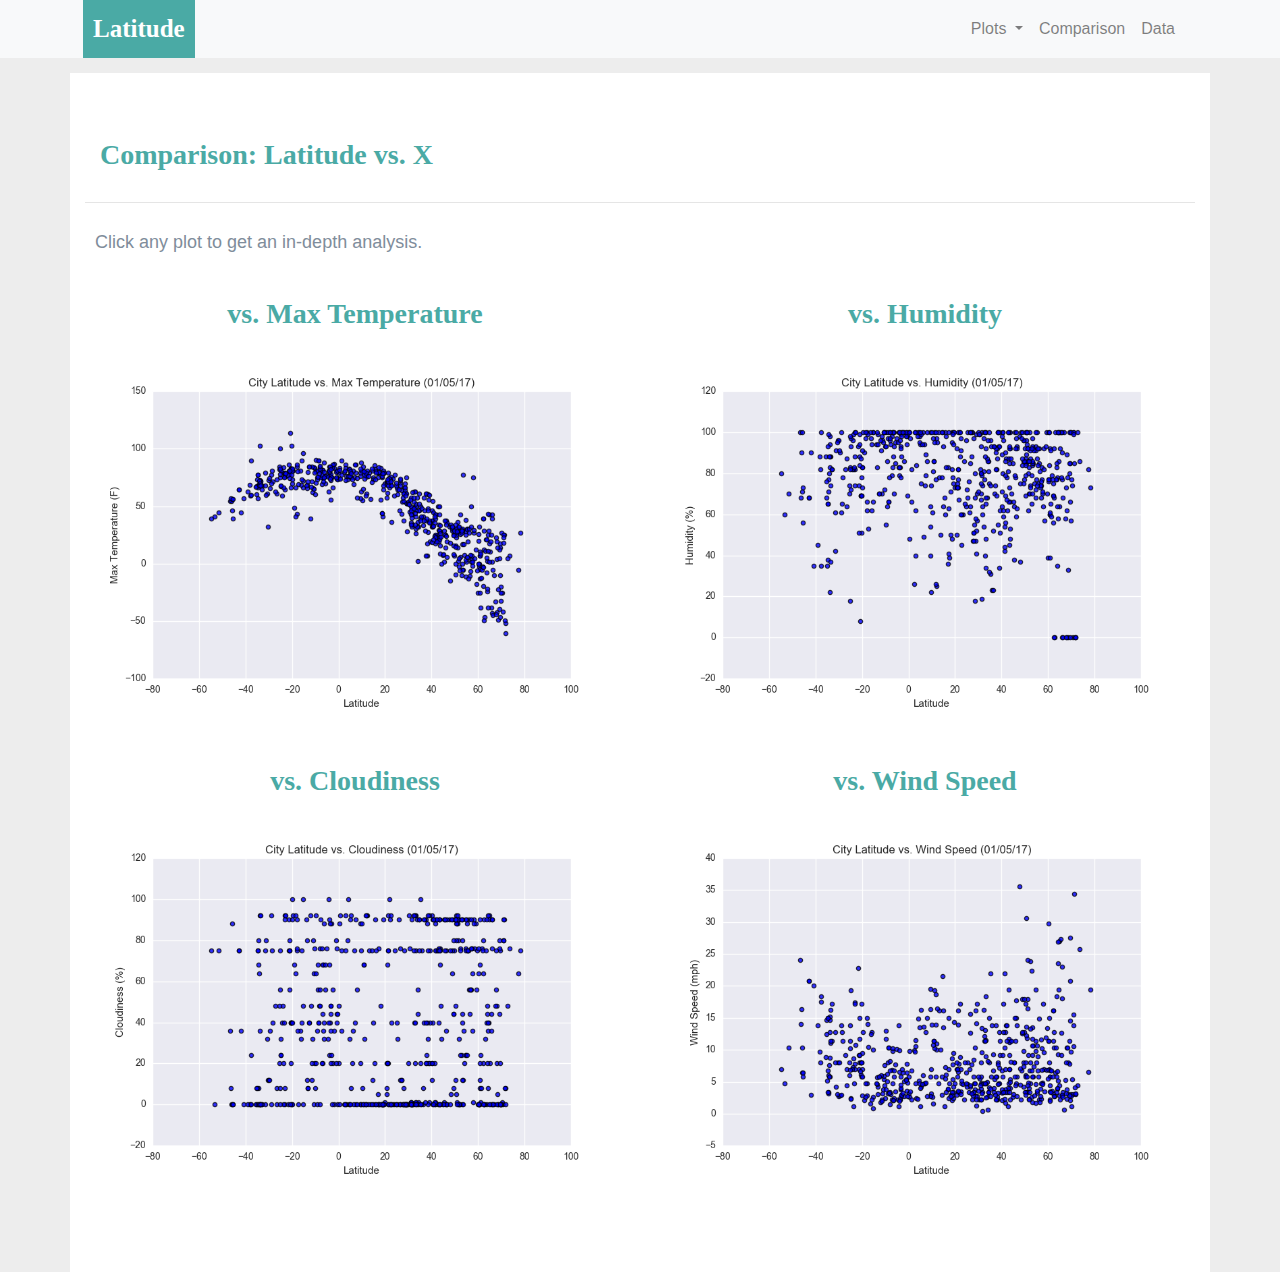
==== comparisons-page.html @ 460a1d6a "pushing the project" ====
<!DOCTYPE html>
<html lang="en">

<head>
  <meta charset="UTF-8">
  <title>Comparison</title>
  <link rel="stylesheet" href="https://stackpath.bootstrapcdn.com/bootstrap/4.3.1/css/bootstrap.min.css" integrity="sha384-ggOyR0iXCbMQv3Xipma34MD+dH/1fQ784/j6cY/iJTQUOhcWr7x9JvoRxT2MZw1T" crossorigin="anonymous">

  <script src="https://code.jquery.com/jquery-3.3.1.slim.min.js" integrity="sha384-q8i/X+965DzO0rT7abK41JStQIAqVgRVzpbzo5smXKp4YfRvH+8abtTE1Pi6jizo" crossorigin="anonymous"></script>
  <script src="https://cdnjs.cloudflare.com/ajax/libs/popper.js/1.14.7/umd/popper.min.js" integrity="sha384-UO2eT0CpHqdSJQ6hJty5KVphtPhzWj9WO1clHTMGa3JDZwrnQq4sF86dIHNDz0W1" crossorigin="anonymous"></script>
  <script src="https://stackpath.bootstrapcdn.com/bootstrap/4.3.1/js/bootstrap.min.js" integrity="sha384-JjSmVgyd0p3pXB1rRibZUAYoIIy6OrQ6VrjIEaFf/nJGzIxFDsf4x0xIM+B07jRM" crossorigin="anonymous"></script>

  <link rel="stylesheet" href="style.css">
</head>
<body>
    
    <!--Navbar adjustments-->
    <nav class="navbar navbar-expand-lg navbar-light bg-light">
        <div class="container">
            <a class="navbar-brand text-white" href="landing-page.html" >Latitude</a>
            <button class="navbar-toggler" type="button" data-toggle="collapse" data-target="#navbarSupportedContent" aria-controls="navbarSupportedContent" aria-expanded="false" aria-label="Toggle navigation">
                <span class="navbar-toggler-icon"></span>
            </button>
            
            <div class="collapse navbar-collapse" id="navbarSupportedContent">
                <ul class="navbar-nav ml-auto">    
                    <li class="nav-item dropdown">
                        <a class="nav-link dropdown-toggle" href="#" id="navbarDropdown" role="button" data-toggle="dropdown" aria-haspopup="true" aria-expanded="false">
                            Plots
                        </a>
                        <div class="dropdown-menu dropdown-menu-right" aria-labelledby="navbarDropdown">
                            <a class="dropdown-item" href="temperature.html">Max Temperature</a>
                            <a class="dropdown-item" href="humidity.html">Humidity</a>
                            <a class="dropdown-item" href="cloudiness.html">Cloudiness</a>
                            <a class="dropdown-item" href="wind-speed.html">Wind Speed</a>
                        </div>
                    </li>
                    <li class="nav-item">
                        <a class="nav-link" href="comparisons-page.html">Comparison</a>
                    </li>
                    <li class="nav-item">
                        <a class="nav-link" href="data-page.html">Data</a>
                    </li>
                </ul>
            </div>
        </div>
    </nav>
    
        <!--Add plots in a container-->
    <div class="container content bg-white">
        <h3>Comparison: Latitude vs. X</h3>
        <hr>
        <p style="color:#7F8D9B";>Click any plot to get an in-depth analysis.</p>
        <div class="row">
            <div class="col-md-6">
                <h3 class="text-center">vs. Max Temperature</h3>
                <a href="temp.html"><img width="100%" src="Resources/assets/images/Fig1.png"></a>   
            </div>
            <div class="col-md-6">
                <h3 class="text-center">vs. Humidity</h3>
                <a href="humidity.html"><img width="100%" src="Resources/assets/images/Fig2.png"></a>  
            </div>
        </div>
        <br>
        <div class="row">
            <div class="col-md-6">
                <h3 class="text-center">vs. Cloudiness </h3>
                <a href="cloudiness.html"><img width="100%" src="Resources/assets/images/Fig3.png"></a>   
            </div>
            <div class="col-md-6">
                <h3 class="text-center">vs. Wind Speed</h3>
                <a href="windspeed.html"><img width="100%" src="Resources/assets/images/Fig4.png"></a>  
            </div>
        </div>   
    </div>
    
</body>
</html>
---- style.css ----
/* navbar styling*/
a.navbar-brand{
    margin-left: 10px;
    padding: 10px;
    background-color: rgb(74, 170, 165);
    font-family: Georgia;
    font-weight: bold;
    font-size: 25px;
}

/* header styling*/
h3{
    color: rgb(74, 170, 165);
    font-family: Georgia;
    font-weight: bold;
    padding: 15px;
}

/* image styling*/
.img-thumbnail{
    padding:10px;
    border: none;
}

/* fontstyling for text*/
p{
   font-family: Arial;
   font-size: large;
   padding:10px;
}

/* body background*/
body{
    background-color: rgb(237, 237, 237);
}
.col-md-12{
    background-color: white;
    padding-top: 20px;
    padding-bottom:40px;
}

/* image border styling*/
.pic{
    border: 3px solid rgb(74, 170, 165);
}
/* navbar styling*/
.navbar{
    padding-top:0px;
    padding-bottom: 0px;
    padding-right:40px;
}

.nav-item.dropdown.show {
    background-color: rgb(231, 231, 231);
}

.dropdown-menu {
    margin: 0;
}

/* content styling*/
.content {
    padding-top: 50px;
    padding-bottom: 80px;
    overflow: hidden;
}

.content.bg-white {
    margin-top: 15px;
}


/* table text adjustments*/
tr>th:nth-child(1),
tr>th:nth-child(3),
tr>th:nth-child(6),
tr>th:nth-child(7),
tr>th:nth-child(8),
tr>th:nth-child(9),
tr>th:nth-child(10),
tr>td:nth-child(1),
tr>td:nth-child(3),
tr>td:nth-child(6),
tr>td:nth-child(7),
tr>td:nth-child(8),
tr>td:nth-child(9),
tr>td:nth-child(10) {
    text-align: right;
}


/* small screen adjustments*/
@media(max-width:767px){
    .navbar.bg-light{
        background-color: rgb(74, 170, 165)!important;    
    }

    .navbar-collapse{
        background-color: rgb(255, 255, 255);
    }
    .navbar{
        padding:inherit;
    }
}
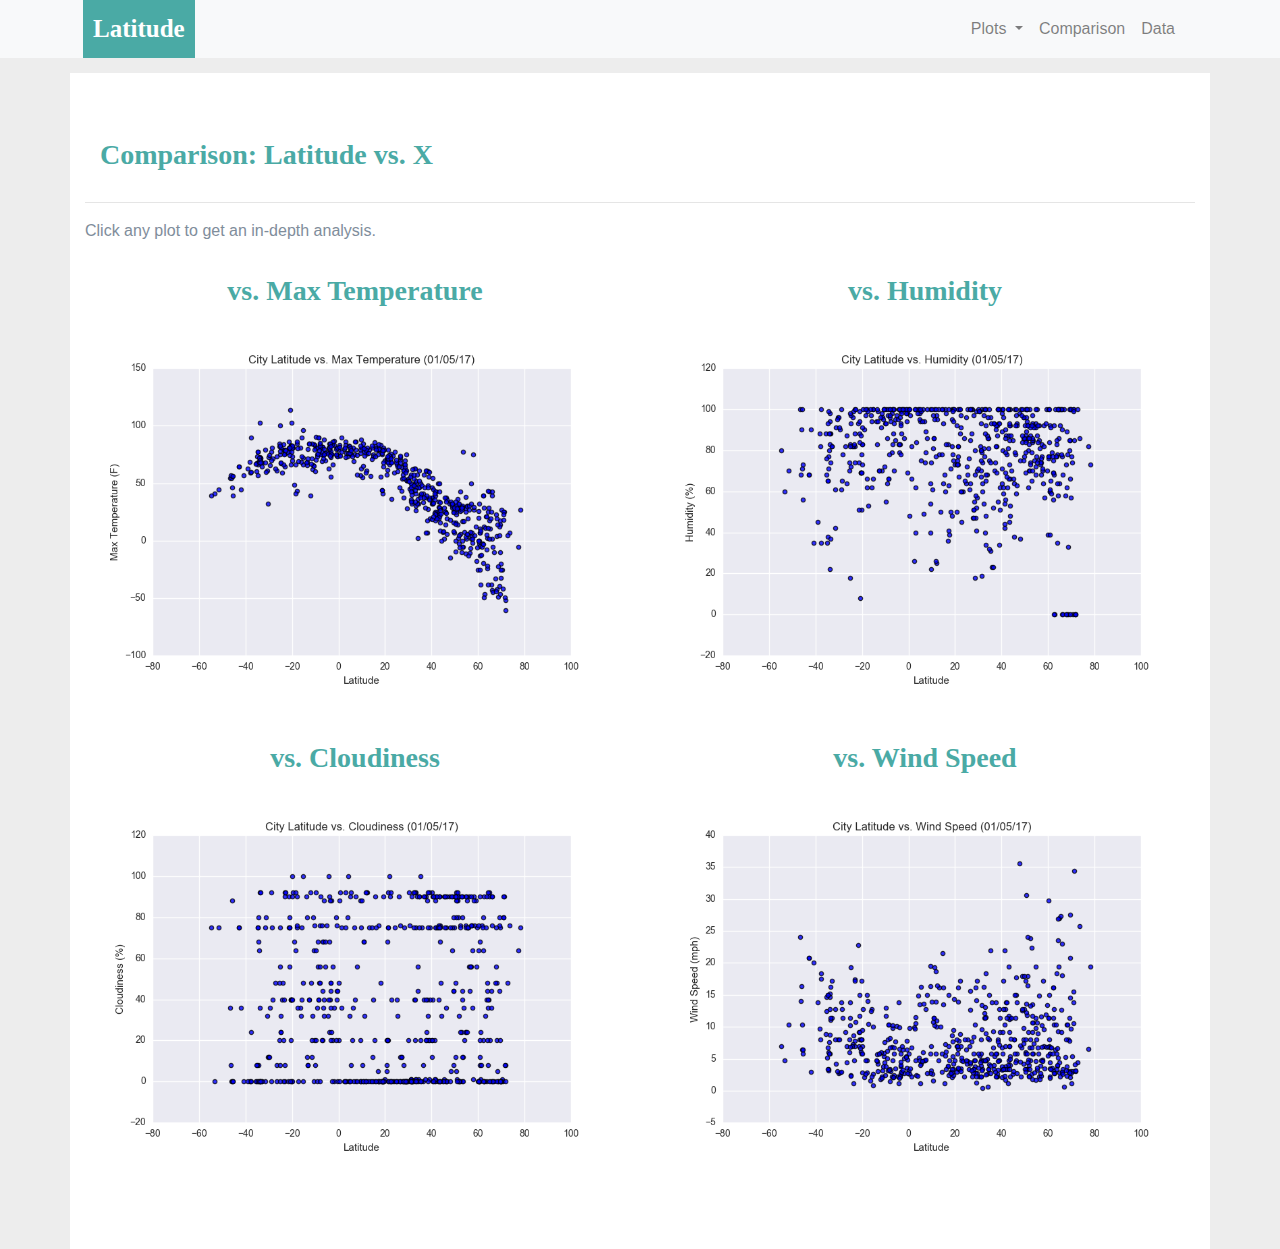
==== commit f6271103: "adding descriptions to style.css and minor fixes to some file paths" ====
--- a/comparisons-page.html
+++ b/comparisons-page.html
@@ -14,7 +14,7 @@
 </head>
 <body>
     
-    <!--Navbar adjustments-->
+    <!--Setting up navbar-->
     <nav class="navbar navbar-expand-lg navbar-light bg-light">
         <div class="container">
             <a class="navbar-brand text-white" href="landing-page.html" >Latitude</a>
@@ -46,7 +46,7 @@
         </div>
     </nav>
     
-        <!--Add plots in a container-->
+        <!--Adding plots to container-->
     <div class="container content bg-white">
         <h3>Comparison: Latitude vs. X</h3>
         <hr>
@@ -54,22 +54,22 @@
         <div class="row">
             <div class="col-md-6">
                 <h3 class="text-center">vs. Max Temperature</h3>
-                <a href="temp.html"><img width="100%" src="Resources/assets/images/Fig1.png"></a>   
+                <a href="temperature.html" target="_blank"><img width="100%" src="Resources/assets/images/Fig1.png"></a>   
             </div>
             <div class="col-md-6">
                 <h3 class="text-center">vs. Humidity</h3>
-                <a href="humidity.html"><img width="100%" src="Resources/assets/images/Fig2.png"></a>  
+                <a href="humidity.html" target="_blank"><img width="100%" src="Resources/assets/images/Fig2.png"></a>  
             </div>
         </div>
         <br>
         <div class="row">
             <div class="col-md-6">
                 <h3 class="text-center">vs. Cloudiness </h3>
-                <a href="cloudiness.html"><img width="100%" src="Resources/assets/images/Fig3.png"></a>   
+                <a href="cloudiness.html" target="_blank"><img width="100%" src="Resources/assets/images/Fig3.png"></a>   
             </div>
             <div class="col-md-6">
                 <h3 class="text-center">vs. Wind Speed</h3>
-                <a href="windspeed.html"><img width="100%" src="Resources/assets/images/Fig4.png"></a>  
+                <a href="wind-speed.html" target="_blank"><img width="100%" src="Resources/assets/images/Fig4.png"></a>  
             </div>
         </div>   
     </div>
--- a/style.css
+++ b/style.css
@@ -1,4 +1,4 @@
-/* navbar styling*/
+/* Setting up navbar */
 a.navbar-brand{
     margin-left: 10px;
     padding: 10px;
@@ -8,42 +8,7 @@
     font-size: 25px;
 }
 
-/* header styling*/
-h3{
-    color: rgb(74, 170, 165);
-    font-family: Georgia;
-    font-weight: bold;
-    padding: 15px;
-}
-
-/* image styling*/
-.img-thumbnail{
-    padding:10px;
-    border: none;
-}
-
-/* fontstyling for text*/
-p{
-   font-family: Arial;
-   font-size: large;
-   padding:10px;
-}
-
-/* body background*/
-body{
-    background-color: rgb(237, 237, 237);
-}
-.col-md-12{
-    background-color: white;
-    padding-top: 20px;
-    padding-bottom:40px;
-}
-
-/* image border styling*/
-.pic{
-    border: 3px solid rgb(74, 170, 165);
-}
-/* navbar styling*/
+/* Setting up navbar formatting */
 .navbar{
     padding-top:0px;
     padding-bottom: 0px;
@@ -58,7 +23,36 @@
     margin: 0;
 }
 
-/* content styling*/
+/* Setting up header */
+h3{
+    color: rgb(74, 170, 165);
+    font-family: Georgia;
+    font-weight: bold;
+    padding: 15px;
+}
+
+/* Setting up image thumbnails */
+.img-thumbnail{
+    padding:10px;
+    border: none;
+}
+
+/* Setting up body background */
+body{
+    background-color: rgb(237, 237, 237);
+}
+.col-md-12{
+    background-color: white;
+    padding-top: 20px;
+    padding-bottom:40px;
+}
+
+/* Setting up image borders */
+.pic{
+    border: 3px solid rgb(74, 170, 165);
+}
+
+/* Setting up content formatting */
 .content {
     padding-top: 50px;
     padding-bottom: 80px;
@@ -70,7 +64,7 @@
 }
 
 
-/* table text adjustments*/
+/* Setting up table formatting */
 tr>th:nth-child(1),
 tr>th:nth-child(3),
 tr>th:nth-child(6),
@@ -89,7 +83,7 @@
 }
 
 
-/* small screen adjustments*/
+/* Setting up small screen formatting */
 @media(max-width:767px){
     .navbar.bg-light{
         background-color: rgb(74, 170, 165)!important;    
